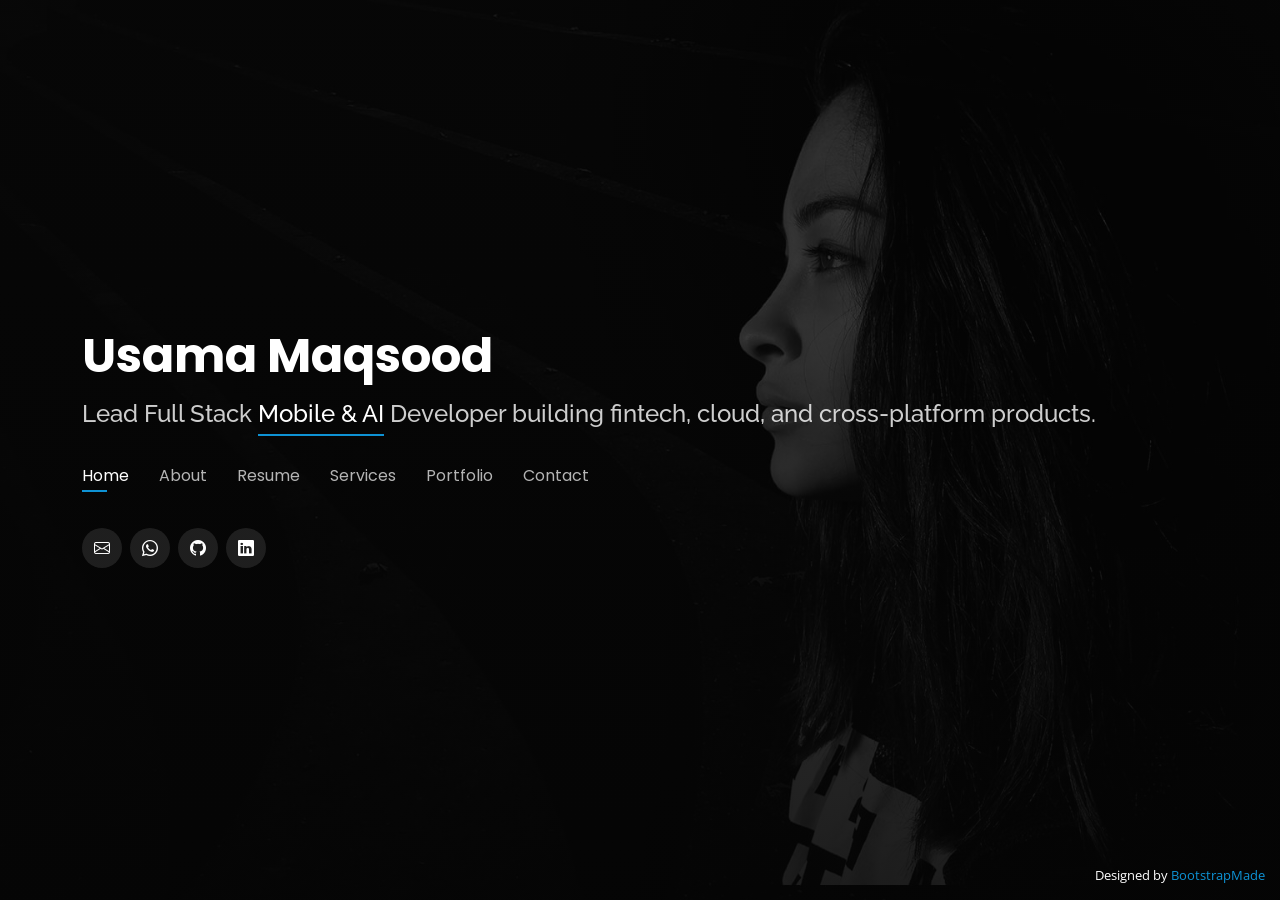
==== index.html @ 723a53c7 "feat: first commit" ====
<!DOCTYPE html>
<html lang="en">

<head>
  <meta charset="utf-8">
  <meta content="width=device-width, initial-scale=1.0" name="viewport">

  <title>Usama Maqsood | Lead Mobile &amp; AI Developer</title>
  <meta content="Portfolio of Usama Maqsood, a Lead Full Stack Mobile and AI Developer building Flutter, fintech, AI chatbot, and cloud-integrated applications." name="description">
  <meta content="Usama Maqsood, Flutter developer, mobile app developer, AI developer, fintech apps, Islamabad developer" name="keywords">
  <meta property="og:title" content="Usama Maqsood | Lead Mobile &amp; AI Developer">
  <meta property="og:description" content="Flutter, AI, fintech, and scalable mobile app development portfolio.">
  <meta property="og:image" content="assets/img/usama2.png">
  <meta property="og:type" content="website">

  <!-- Favicons -->
  <link href="assets/img/favicon.png" rel="icon">
  <link href="assets/img/apple-touch-icon.png" rel="apple-touch-icon">

  <!-- Google Fonts -->
  <link href="https://fonts.googleapis.com/css?family=Open+Sans:300,300i,400,400i,600,600i,700,700i|Raleway:300,300i,400,400i,500,500i,600,600i,700,700i|Poppins:300,300i,400,400i,500,500i,600,600i,700,700i" rel="stylesheet">

  <!-- Vendor CSS Files -->
  <link href="assets/vendor/bootstrap/css/bootstrap.min.css" rel="stylesheet">
  <link href="assets/vendor/bootstrap-icons/bootstrap-icons.css" rel="stylesheet">
  <link href="assets/vendor/boxicons/css/boxicons.min.css" rel="stylesheet">
  <link href="assets/vendor/glightbox/css/glightbox.min.css" rel="stylesheet">
  <link href="assets/vendor/remixicon/remixicon.css" rel="stylesheet">
  <link href="assets/vendor/swiper/swiper-bundle.min.css" rel="stylesheet">

  <!-- Template Main CSS File -->
  <link href="assets/css/style.css" rel="stylesheet">

  <!-- =======================================================
  * Template Name: Personal
  * Updated: Sep 18 2023 with Bootstrap v5.3.2
  * Template URL: https://bootstrapmade.com/personal-free-resume-bootstrap-template/
  * Author: BootstrapMade.com
  * License: https://bootstrapmade.com/license/
  ======================================================== -->
</head>

<body>

  <!-- ======= Header ======= -->
  <header id="header">
    <div class="container">

      <h1><a href="index.html">Usama Maqsood</a></h1>
      <h2>Lead Full Stack <span>Mobile &amp; AI</span> Developer building fintech, cloud, and cross-platform products.</h2>

      <nav id="navbar" class="navbar">
        <ul>
          <li><a class="nav-link active" href="#header">Home</a></li>
          <li><a class="nav-link" href="#about">About</a></li>
          <li><a class="nav-link" href="#resume">Resume</a></li>
          <li><a class="nav-link" href="#services">Services</a></li>
          <li><a class="nav-link" href="#portfolio">Portfolio</a></li>
          <li><a class="nav-link" href="#contact">Contact</a></li>
        </ul>
        <i class="bi bi-list mobile-nav-toggle" aria-label="Toggle navigation"></i>
      </nav><!-- .navbar -->

      <div class="social-links">
        <a href="mailto:usamamaqsood416@gmail.com" class="email" aria-label="Email Usama Maqsood"><i class="bi bi-envelope"></i></a>
        <a href="https://wa.me/923011031213" class="whatsapp" aria-label="Message Usama Maqsood on WhatsApp" target="_blank" rel="noopener noreferrer"><i class="bi bi-whatsapp"></i></a>
        <a href="https://github.com/usamamaqsood690" class="github" aria-label="View Usama Maqsood on GitHub" target="_blank" rel="noopener noreferrer"><i class="bi bi-github"></i></a>
        <a href="https://www.linkedin.com/in/usamamaqsoodai" class="linkedin" aria-label="Connect with Usama Maqsood on LinkedIn" target="_blank" rel="noopener noreferrer"><i class="bi bi-linkedin"></i></a>
      </div>

    </div>
  </header><!-- End Header -->

  <!-- ======= About Section ======= -->
  <section id="about" class="about">

    <!-- ======= About Me ======= -->
    <div class="about-me container">

      <div class="section-title">
        <h2>About</h2>
        <p>Learn more about me</p>
      </div>

      <div class="row">
        <div class="col-lg-4" data-aos="fade-right">
          <img src="assets/img/usama2.png" class="img-fluid" alt="Portrait of Usama Maqsood">
        </div>
        <div class="col-lg-8 pt-4 pt-lg-0 content" data-aos="fade-left">
          <h3>AI &amp; Mobile App Developer</h3>
          <p class="fst-italic">
            Lead Full Stack Mobile &amp; AI Developer with 7+ years of experience building scalable fintech, AI-driven, and cross-platform applications using Flutter, Dart, Swift, Java, and Python.
          </p>
          <div class="row">
            <div class="col-lg-6">
              <ul>
                <li><i class="bi bi-chevron-right"></i> <strong>Portfolio:</strong> <span>usamamaqsood.dev</span></li>
                <li><i class="bi bi-chevron-right"></i> <strong>GitHub:</strong> <span>github.com/usamamaqsood690</span></li>
                <li><i class="bi bi-chevron-right"></i> <strong>Phone:</strong> <span>+92 301 103 1213</span></li>
                <li><i class="bi bi-chevron-right"></i> <strong>City:</strong> <span>Islamabad, Pakistan</span></li>
              </ul>
            </div>
            <div class="col-lg-6">
              <ul>
                <li><i class="bi bi-chevron-right"></i> <strong>Focus:</strong> <span>Flutter, AI, Fintech</span></li>
                <li><i class="bi bi-chevron-right"></i> <strong>Degree:</strong> <span>MS Artificial Intelligence</span></li>
                <li><i class="bi bi-chevron-right"></i> <strong>Email:</strong> <span>usamamaqsood416@gmail.com</span></li>
                <li><i class="bi bi-chevron-right"></i> <strong>Freelance:</strong> <span>Available</span></li>
              </ul>
            </div>
          </div>
          <p>
            I specialize in production mobile products with real-time sockets, secure payment gateways, AI chatbots, native modules, and cloud automation. I have led engineering teams of 15-20 people and currently research Tiny Object Detection and Spiking Neural Networks.
          </p>
        </div>
      </div>

    </div><!-- End About Me -->

    <!-- ======= Counts ======= -->
    <div class="counts container">

      <div class="row">

        <div class="col-lg-3 col-md-6">
          <div class="count-box">
            <i class="bi bi-emoji-smile"></i>
            <span data-purecounter-start="0" data-purecounter-end="100" data-purecounter-duration="1" class="purecounter"></span>
            <p>Client Projects</p>
          </div>
        </div>

        <div class="col-lg-3 col-md-6 mt-5 mt-md-0">
          <div class="count-box">
            <i class="bi bi-journal-richtext"></i>
            <span data-purecounter-start="0" data-purecounter-end="200" data-purecounter-duration="1" class="purecounter"></span>
            <p>App Releases</p>
          </div>
        </div>

        <div class="col-lg-3 col-md-6 mt-5 mt-lg-0">
          <div class="count-box">
            <i class="bi bi-headset"></i>
            <span data-purecounter-start="0" data-purecounter-end="1000" data-purecounter-duration="1" class="purecounter"></span>
            <p>Support Hours</p>
          </div>
        </div>

        <div class="col-lg-3 col-md-6 mt-5 mt-lg-0">
          <div class="count-box">
            <i class="bi bi-award"></i>
            <span data-purecounter-start="0" data-purecounter-end="8" data-purecounter-duration="1" class="purecounter"></span>
            <p>Years Experience</p>
          </div>
        </div>

      </div>

    </div><!-- End Counts -->

    <!-- ======= Skills  ======= -->
    <div class="skills container">

      <div class="section-title">
        <h2>Skills</h2>
      </div>

      <div class="row skills-content">

        <div class="col-lg-6">

          <div class="progress">
            <span class="skill">Flutter + Dart <i class="val">100%</i></span>
            <div class="progress-bar-wrap">
              <div class="progress-bar" role="progressbar" aria-valuenow="100" aria-valuemin="0" aria-valuemax="100"></div>
            </div>
          </div>

          <div class="progress">
            <span class="skill">AI Development <i class="val">90%</i></span>
            <div class="progress-bar-wrap">
              <div class="progress-bar" role="progressbar" aria-valuenow="90" aria-valuemin="0" aria-valuemax="100"></div>
            </div>
          </div>

          <div class="progress">
            <span class="skill">Swift <i class="val">80%</i></span>
            <div class="progress-bar-wrap">
              <div class="progress-bar" role="progressbar" aria-valuenow="80" aria-valuemin="0" aria-valuemax="100"></div>
            </div>
          </div>
          <div class="progress">
            <span class="skill">Java <i class="val">85%</i></span>
            <div class="progress-bar-wrap">
              <div class="progress-bar" role="progressbar" aria-valuenow="85" aria-valuemin="0" aria-valuemax="100"></div>
            </div>
          </div>
          <div class="progress">
            <span class="skill">Front-End Development <i class="val">95%</i></span>
            <div class="progress-bar-wrap">
              <div class="progress-bar" role="progressbar" aria-valuenow="95" aria-valuemin="0" aria-valuemax="100"></div>
            </div>
          </div>

        </div>

        <div class="col-lg-6">

          <div class="progress">
            <span class="skill">REST API Integration <i class="val">100%</i></span>
            <div class="progress-bar-wrap">
              <div class="progress-bar" role="progressbar" aria-valuenow="100" aria-valuemin="0" aria-valuemax="100"></div>
            </div>
          </div>

          <div class="progress">
            <span class="skill">Cloud &amp; Integrations <i class="val">100%</i></span>
            <div class="progress-bar-wrap">
              <div class="progress-bar" role="progressbar" aria-valuenow="100" aria-valuemin="0" aria-valuemax="100"></div>
            </div>
          </div>

          <div class="progress">
            <span class="skill">Back-End Development <i class="val">100%</i></span>
            <div class="progress-bar-wrap">
              <div class="progress-bar" role="progressbar" aria-valuenow="100" aria-valuemin="0" aria-valuemax="100"></div>
            </div>
          </div>
         
          <div class="progress">
            <span class="skill">Architecture &amp; Tools <i class="val">90%</i></span>
            <div class="progress-bar-wrap">
              <div class="progress-bar" role="progressbar" aria-valuenow="90" aria-valuemin="0" aria-valuemax="100"></div>
            </div>
          </div>

          <div class="progress">
            <span class="skill">Fintech Expertise <i class="val">85%</i></span>
            <div class="progress-bar-wrap">
              <div class="progress-bar" role="progressbar" aria-valuenow="85" aria-valuemin="0" aria-valuemax="100"></div>
            </div>
          </div>

        </div>

      </div>

    </div><!-- End Skills -->

    <!-- ======= Interests ======= -->
    <div class="interests container">

      <div class="section-title">
        <h2>Interests</h2>
      </div>

      <div class="row">
        <div class="col-lg-3 col-md-4">
          <div class="icon-box">
            <img src="assets/img/icon_flutter.png" class="img-fluid" alt="Flutter logo" width="32" height="32">
            <h3>Flutter</h3>
          </div>
        </div>
        <div class="col-lg-3 col-md-4 mt-4 mt-md-0">
          <div class="icon-box">
            <img src="assets/img/dart_logo.png" class="img-fluid" alt="Dart logo" width="32" height="32">
            <h3>Dart</h3>
          </div>
        </div>
        <div class="col-lg-3 col-md-4 mt-4 mt-md-0">
          <div class="icon-box"> 
            <img src="assets/img/android.png" class="img-fluid" alt="Android logo" width="32" height="32">
            <h3>Android App Development</h3>
          </div>
        </div>
        <div class="col-lg-3 col-md-4 mt-4 mt-lg-0">
          <div class="icon-box">
            <img src="assets/img/apple.png" class="img-fluid" alt="Apple logo" width="32" height="32">
            <h3>iOS App Development</h3>
          </div>
        </div>
        <div class="col-lg-3 col-md-4 mt-4">
          <div class="icon-box">
            <img src="assets/img/firebase.png" class="img-fluid" alt="Firebase logo" width="32" height="32">
            <h3>Firebase</h3>
          </div>
        </div>
        <div class="col-lg-3 col-md-4 mt-4">
          <div class="icon-box">
            <img src="assets/img/google-cloud-seeklogo.com.svg" class="img-fluid" alt="Google Cloud logo" width="32" height="32">
            <h3>Google Cloud Platform</h3>
          </div>
        </div>
        <div class="col-lg-3 col-md-4 mt-4">
          <div class="icon-box">
            <img src="assets/img/google-cloud-functions-seeklogo.com.svg" class="img-fluid" alt="Google Cloud Functions logo" width="32" height="32">
            <h3>Cloud Functions</h3>
          </div>
        </div>
        <div class="col-lg-3 col-md-4 mt-4">
          <div class="icon-box">
            <img src="assets/img/api.png" class="img-fluid" alt="API integration icon" width="32" height="32">
            <h3>API Integration</h3>
          </div>
        </div>
        <div class="col-lg-3 col-md-4 mt-4">
          <div class="icon-box">
            <img src="assets/img/ui-design.png" class="img-fluid" alt="UI design icon" width="32" height="32">
            <h3>UI/UX</h3>
          </div>
        </div>
        <div class="col-lg-3 col-md-4 mt-4">
          <div class="icon-box">
            <img src="assets/img/wireframe.png" class="img-fluid" alt="Wireframing icon" width="32" height="32">
            <h3>Wireframing</h3>
          </div>
        </div>
        <div class="col-lg-3 col-md-4 mt-4">
          <div class="icon-box">
            <img src="assets/img/prototype.png" class="img-fluid" alt="Prototyping icon" width="32" height="32">
            <h3>Prototyping</h3>
          </div>
        </div>
        <div class="col-lg-3 col-md-4 mt-4">
          <div class="icon-box">
            <img src="assets/img/conversation.png" class="img-fluid" alt="Consultancy icon" width="32" height="32">
            <h3>Consultancy</h3>
          </div>
        </div>
      </div>

    </div><!-- End Interests -->

    <!-- ======= Highlights ======= -->
    <div class="highlights container">

      <div class="section-title">
        <h2>Highlights</h2>
        <p>Delivery proof</p>
      </div>

      <div class="row">
        <div class="col-lg-4 col-md-6 d-flex align-items-stretch">
          <div class="highlight-box">
            <i class="bi bi-phone"></i>
            <h3>100K+ User Apps</h3>
            <p>Built and shipped high-performance Flutter applications for Android and iOS with secure authentication, native modules, and real-time data flows.</p>
          </div>
        </div>
        <div class="col-lg-4 col-md-6 d-flex align-items-stretch mt-4 mt-md-0">
          <div class="highlight-box">
            <i class="bi bi-credit-card"></i>
            <h3>Fintech &amp; Payments</h3>
            <p>Integrated payment gateways, financial transaction modules, trading features, and compliance-conscious mobile experiences for regional markets.</p>
          </div>
        </div>
        <div class="col-lg-4 col-md-6 d-flex align-items-stretch mt-4 mt-lg-0">
          <div class="highlight-box">
            <i class="bi bi-cpu"></i>
            <h3>AI Product Delivery</h3>
            <p>Delivered AI chatbot workflows using GPT and Gemini, while continuing research in Tiny Object Detection and Spiking Neural Networks.</p>
          </div>
        </div>
      </div>

    </div><!-- End Highlights -->

  </section><!-- End About Section -->

  <!-- ======= Resume Section ======= -->
  <section id="resume" class="resume">
    <div class="container">

      <div class="section-title">
        <h2>Resume</h2>
        <p>Check My Resume</p>
      </div>

      <div class="row">
        <div class="col-lg-6">
          <h3 class="resume-title">Summary</h3>
          <div class="resume-item pb-0">
            <h4>Usama Maqsood</h4>
            <p><em>Lead Full Stack Mobile &amp; AI Developer with 7+ years of experience building scalable fintech and AI-powered applications using Flutter, Dart, Swift, Java, and Python. Specialized in high-performance cross-platform products with real-time features, payment integrations, and cloud automation.</em></p>
            <ul>
              <li>Islamabad, Pakistan</li>
              <li>+92 301 103 1213</li>
              <li>usamamaqsood416@gmail.com</li>
              <li>github.com/usamamaqsood690</li>
            </ul>
          </div>

          <h3 class="resume-title">Education</h3>
          <div class="resume-item">
            <h4>MS Artificial Intelligence</h4>
            <h5>2022 - 2024</h5>
            <p><em>FAST-NU, Islamabad, Pakistan</em></p>
            <p>Research focus: Tiny Object Detection and Spiking Neural Networks.</p>
          </div>
          <div class="resume-item">
            <h4>BS Computer Science</h4>
            <h5>2017 - 2021</h5>
            <p><em>University of Sahiwal, Pakistan</em></p>
            <!-- <p>Quia nobis sequi est occaecati aut. Repudiandae et iusto quae reiciendis et quis Eius vel ratione eius unde vitae rerum voluptates asperiores voluptatem Earum molestiae consequatur neque etlon sader mart dila</p> -->
          </div>
        </div>
        <div class="col-lg-6">
          <h3 class="resume-title">Professional Experience</h3>
          <div class="resume-item">
            <h4>Lead Full Stack Mobile &amp; AI Developer</h4>
            <h5>March, 2025 - Present</h5>
            <p><em>Inexor Inc, Islamabad, Pakistan (Hybrid)</em></p>
            <ul>
              <li>Led development of fintech mobile application.</li>
              <li>Integrated real-time sockets, AI chatbot, and financial transaction modules.</li>
              <li>Led cross-functional collaboration with backend developers, product managers, and designers to deliver end-to-end mobile solutions in Agile environments.</li> 
              <li>Conducted code reviews, enforced development standards, and mentored junior developers to improve overall code maintainability and scalability.</li> 
              <li>Spearheaded Agile ceremonies including sprint planning, backlog grooming, and daily stand-ups, ensuring timely project delivery.</li>
              <li>Optimized application performance using advanced profiling techniques, reducing app load time and memory usage.</li> 
              <li>Implemented unit, widget, and integration tests to ensure high reliability and reduce production issues.</li> 
              <li>Championed best practices, CI/CD integration, and automation to streamline workflows and boost development efficiency.</li> 
            </ul>
          </div>
          <div class="resume-item">
            <h4>Technical Lead AI &amp; Mobile App Developer</h4>
            <h5>July, 2024 -  Apr, 2025</h5>
            <p><em>Mediatiz Foundation, Islamabad, Pakistan (Hybrid)</em></p>
            <ul>
              <li>Built AI chatbot (PyBot) using LLM technologies (GPT, Gemini).</li>
              <li>Developed LMS mobile app with payment gateways and real-time progress tracking.</li>
              <li>Integrated JazzCash and HBL payment gateways.</li>
              <li>Optimized mobile performance by 40%, improving retention by 25%.</li>
            </ul>
          </div>
          <div class="resume-item">
            <h4>Senior Mobile App Developer</h4>
            <h5>Jan, 2024 -  Sep, 2025</h5>
            <p><em>GFM | Mubasher, Islamabad, Pakistan (Remote)</em></p>
            <ul>
              <li>Developed and deployed high-performance Flutter applications for both Android and iOS, delivering seamless user experiences to over 100K+ active users.</li>
              <li>Developed trading and financial apps for MENA region with secure authentication and real-time price tracking.</li>
              <li>Built custom plugins in Flutter + Native for performance-critical modules.</li>
              <li>Integrated RESTful APIs, third-party SDKs, and native modules, enhancing app functionality, speed, and scalability by up to 40%.</li>
            </ul>
          </div>
          <div class="resume-item">
            <h4>Team Lead Flutter Developer</h4>
            <h5>Jun, 2023 -  Feb, 2024</h5>
            <p><em>Claystone Tech, Islamabad, Pakistan (Onsite)</em></p>
            <ul>
              <li>Led development of enterprise-level real estate mobile applications with property tracking, geolocation services, and secure authentication.</li>
              <li>Architected and implemented digital solutions for DHA (Defence Housing Authority) applications including DHA Resident, DHA CTT, and Askari QA, enhancing operational efficiency, user engagement, and real-time communication between residents and authorities.</li>
              <li>Collaborated with cross-functional teams to deliver high-performance apps with rich UI/UX, optimized performance, and seamless API integration for large-scale government and real estate systems.</li> 
            </ul>
          </div>
          <div class="resume-item">
            <h4>Flutter Developer</h4>
            <h5>Dec, 2022 -  May, 2023</h5>
            <p><em>ISYSTECH IT Solutions Pvt Ltd, Islamabad, Pakistan (Onsite)</em></p>
            <ul>
              <li>Developed an innovative Free Wi-Fi Spot mobile solution aimed at enabling secure, location-based connectivity services for public and commercial users.</li> 
              <li>Engineered and optimized ad monetization modules (Ads Unit) to generate recurring revenue through advanced targeting, video ads, and native advertising formats.</li> 
              <li>Designed and launched custom Wallpapers &amp; Frames mobile applications focused on high-performance image rendering, user personalization, and engaging UI/UX experiences, contributing to increased user retention and app store visibility.</li>  
            </ul>
          </div>
          <div class="resume-item">
            <h4>Android Developer</h4>
            <h5>Mar, 2020 -  Dec, 2021</h5>
            <p><em>Regal Systems, Sahiwal, Pakistan (Onsite)</em></p>
            <ul>
              <li>Developed and deployed high-performance Flutter applications for both Android and iOS.</li>
              <li>Integrated REST APIs and third-party libraries to enhance app functionality and performance.</li>
              <li>Designed high-volume, low-latency applications for mission-critical systems with strong availability and performance.</li>
            </ul>
          </div>
          <div class="resume-item">
            <h4>Founder &amp; CEO</h4>
            <h5>2018 - Present </h5>
            <p><em>Stack Stars IT Center, Islamabad, Pakistan </em></p>
            <ul>
              <li>Founded and built a technology company specializing in AI and cross-platform mobile app development for iOS and Android.</li>
              <li>Led end-to-end business operations including team management, project delivery, client relations, and product development.</li>
              <li>Architected and deployed scalable, high-performance mobile applications with strong focus on user experience, security, and reliability.</li>
              <li>Built and managed a team of developers, designers, and engineers to deliver enterprise-grade mobile solutions for international clients.</li>
              <li>Implemented emerging technologies and AI solutions to drive innovation, business growth, and competitive advantage.</li>
              <li>Maintained a 100% on-time delivery record and strong client satisfaction through strategic planning and quality assurance.</li>
            </ul>
            <p>Established Stack Stars IT Center as a trusted mobile and AI development brand through leadership, innovation, and technical delivery.</p>
          </div>
        </div>
      </div>

    </div>
  </section><!-- End Resume Section -->

  <!-- ======= Services Section ======= -->
  <section id="services" class="services">
    <div class="container">

      <div class="section-title">
        <h2>Services</h2>
        <p>My Services</p>
      </div>

      <div class="row">
        <div class="col-lg-4 col-md-6 d-flex align-items-stretch">
          <div class="icon-box">
            <div class="icon"><i class="bx bxl-apple"></i></div>
            <h4><a href="#contact">iOS App Development</a></h4>
            <p>Custom iOS apps built with Flutter, combining elegant design and smooth performance. From concept to App Store launch, I deliver polished, user-friendly solutions.</p>
          </div>
        </div>

        <div class="col-lg-4 col-md-6 d-flex align-items-stretch mt-4 mt-md-0">
          <div class="icon-box">
            <div class="icon"><i class="bx bxl-android"></i></div>
            <h4><a href="#contact">Android App Development</a></h4>
            <p>High-quality Android apps using Flutter for fast, reliable, and visually appealing experiences. I ensure seamless deployment and ongoing support.</p>
          </div>
        </div>

        <div class="col-lg-4 col-md-6 d-flex align-items-stretch mt-4 mt-lg-0">
          <div class="icon-box">
            <div class="icon"><i class="bx bx-refresh"></i></div>
            <h4><a href="#contact">Website to Mobile App</a></h4>
            <p>Transform your website into a fully functional mobile app. I maintain your brand identity while optimizing for mobile usability and engagement.</p>
          </div>
        </div>

        <div class="col-lg-4 col-md-6 d-flex align-items-stretch mt-4">
          <div class="icon-box">
            <div class="icon"><i class="bx bx-layout"></i></div>
            <h4><a href="#contact">Front-End Development</a></h4>
            <p>Modern, responsive UI/UX for web and mobile. I create intuitive interfaces that enhance user satisfaction and drive results.</p>
          </div>
        </div>

        <div class="col-lg-4 col-md-6 d-flex align-items-stretch mt-4">
          <div class="icon-box">
            <div class="icon"><i class="bx bx-server"></i></div>
            <h4><a href="#contact">Back-End Development</a></h4>
            <p>Robust back-end solutions with Firebase and REST APIs. I ensure secure data management, real-time updates, and scalable architecture.</p>
          </div>
        </div>

        <div class="col-lg-4 col-md-6 d-flex align-items-stretch mt-4">
          <div class="icon-box">
            <div class="icon"><i class="bx bx-up-arrow-alt"></i></div>
            <h4><a href="#contact">App Updates &amp; Maintenance</a></h4>
            <p>Keep your app up-to-date with new features, performance improvements, and bug fixes. I provide reliable support to ensure your app stays competitive.</p>
          </div>
        </div>

      </div>

    </div>
  </section><!-- End Services Section -->

  <!-- ======= Portfolio Section ======= -->
  <section id="portfolio" class="portfolio">
    <div class="container">

      <div class="section-title">
        <h2>Portfolio</h2>
        <p>My Works</p>
      </div>

      <div class="row">
        <div class="col-lg-12 d-flex justify-content-center">
          <ul id="portfolio-flters">
            <li data-filter="*" class="filter-active">All</li>
            <li data-filter=".filter-mobile">Mobile</li>
            <li data-filter=".filter-ai">AI</li>
            <li data-filter=".filter-fintech">Fintech</li>
          </ul>
        </div>
      </div>

      <div class="row portfolio-container">

        <div class="col-lg-4 col-md-6 portfolio-item filter-mobile filter-fintech">
          <div class="portfolio-wrap">
            <img src="assets/img/portfolio/portfolio-1.jpg" class="img-fluid" alt="Fintech mobile platform project preview">
            <div class="portfolio-info">
              <h4>Fintech Mobile Platform</h4>
              <p>Flutter, sockets, payments</p>
              <div class="portfolio-links">
                <a href="assets/img/portfolio/portfolio-1.jpg" data-gallery="portfolioGallery" class="portfolio-lightbox" title="Fintech Mobile Platform" aria-label="View fintech mobile platform image"><i class="bx bx-plus"></i></a>
                <a href="portfolio-details.html" data-gallery="portfolioDetailsGallery" data-glightbox="type: external" class="portfolio-details-lightbox" title="Fintech Mobile Platform Details" aria-label="Read fintech mobile platform details"><i class="bx bx-link"></i></a>
              </div>
            </div>
          </div>
        </div>

        <div class="col-lg-4 col-md-6 portfolio-item filter-ai filter-mobile">
          <div class="portfolio-wrap">
            <img src="assets/img/portfolio/portfolio-2.jpg" class="img-fluid" alt="AI chatbot mobile app project preview">
            <div class="portfolio-info">
              <h4>PyBot AI Chatbot</h4>
              <p>GPT, Gemini, LMS</p>
              <div class="portfolio-links">
                <a href="assets/img/portfolio/portfolio-2.jpg" data-gallery="portfolioGallery" class="portfolio-lightbox" title="PyBot AI Chatbot" aria-label="View PyBot AI chatbot image"><i class="bx bx-plus"></i></a>
                <a href="portfolio-details.html" data-gallery="portfolioDetailsGallery" data-glightbox="type: external" class="portfolio-details-lightbox" title="PyBot AI Chatbot Details" aria-label="Read PyBot AI chatbot details"><i class="bx bx-link"></i></a>
              </div>
            </div>
          </div>
        </div>

        <div class="col-lg-4 col-md-6 portfolio-item filter-mobile filter-fintech">
          <div class="portfolio-wrap">
            <img src="assets/img/portfolio/portfolio-3.jpg" class="img-fluid" alt="LMS mobile app project preview">
            <div class="portfolio-info">
              <h4>LMS Mobile App</h4>
              <p>Payments, progress tracking</p>
              <div class="portfolio-links">
                <a href="assets/img/portfolio/portfolio-3.jpg" data-gallery="portfolioGallery" class="portfolio-lightbox" title="LMS Mobile App" aria-label="View LMS mobile app image"><i class="bx bx-plus"></i></a>
                <a href="portfolio-details.html" data-gallery="portfolioDetailsGallery" data-glightbox="type: external" class="portfolio-details-lightbox" title="LMS Mobile App Details" aria-label="Read LMS mobile app details"><i class="bx bx-link"></i></a>
              </div>
            </div>
          </div>
        </div>

        <div class="col-lg-4 col-md-6 portfolio-item filter-mobile filter-fintech">
          <div class="portfolio-wrap">
            <img src="assets/img/portfolio/portfolio-4.jpg" class="img-fluid" alt="MENA trading app project preview">
            <div class="portfolio-info">
              <h4>MENA Trading App</h4>
              <p>100K+ users, real-time prices</p>
              <div class="portfolio-links">
                <a href="assets/img/portfolio/portfolio-4.jpg" data-gallery="portfolioGallery" class="portfolio-lightbox" title="MENA Trading App" aria-label="View MENA trading app image"><i class="bx bx-plus"></i></a>
                <a href="portfolio-details.html" data-gallery="portfolioDetailsGallery" data-glightbox="type: external" class="portfolio-details-lightbox" title="MENA Trading App Details" aria-label="Read MENA trading app details"><i class="bx bx-link"></i></a>
              </div>
            </div>
          </div>
        </div>

        <div class="col-lg-4 col-md-6 portfolio-item filter-mobile">
          <div class="portfolio-wrap">
            <img src="assets/img/portfolio/portfolio-5.jpg" class="img-fluid" alt="DHA resident app project preview">
            <div class="portfolio-info">
              <h4>DHA Resident Platform</h4>
              <p>Real estate, geolocation</p>
              <div class="portfolio-links">
                <a href="assets/img/portfolio/portfolio-5.jpg" data-gallery="portfolioGallery" class="portfolio-lightbox" title="DHA Resident Platform" aria-label="View DHA resident platform image"><i class="bx bx-plus"></i></a>
                <a href="portfolio-details.html" data-gallery="portfolioDetailsGallery" data-glightbox="type: external" class="portfolio-details-lightbox" title="DHA Resident Platform Details" aria-label="Read DHA resident platform details"><i class="bx bx-link"></i></a>
              </div>
            </div>
          </div>
        </div>

        <div class="col-lg-4 col-md-6 portfolio-item filter-mobile">
          <div class="portfolio-wrap">
            <img src="assets/img/portfolio/portfolio-6.jpg" class="img-fluid" alt="Free Wi-Fi Spot app project preview">
            <div class="portfolio-info">
              <h4>Free Wi-Fi Spot</h4>
              <p>Location-based connectivity</p>
              <div class="portfolio-links">
                <a href="assets/img/portfolio/portfolio-6.jpg" data-gallery="portfolioGallery" class="portfolio-lightbox" title="Free Wi-Fi Spot" aria-label="View Free Wi-Fi Spot image"><i class="bx bx-plus"></i></a>
                <a href="portfolio-details.html" data-gallery="portfolioDetailsGallery" data-glightbox="type: external" class="portfolio-details-lightbox" title="Free Wi-Fi Spot Details" aria-label="Read Free Wi-Fi Spot details"><i class="bx bx-link"></i></a>
              </div>
            </div>
          </div>
        </div>

        <div class="col-lg-4 col-md-6 portfolio-item filter-mobile">
          <div class="portfolio-wrap">
            <img src="assets/img/portfolio/portfolio-7.jpg" class="img-fluid" alt="Native Flutter plugin project preview">
            <div class="portfolio-info">
              <h4>Native Flutter Plugins</h4>
              <p>Performance-critical modules</p>
              <div class="portfolio-links">
                <a href="assets/img/portfolio/portfolio-7.jpg" data-gallery="portfolioGallery" class="portfolio-lightbox" title="Native Flutter Plugins" aria-label="View native Flutter plugins image"><i class="bx bx-plus"></i></a>
                <a href="portfolio-details.html" data-gallery="portfolioDetailsGallery" data-glightbox="type: external" class="portfolio-details-lightbox" title="Native Flutter Plugins Details" aria-label="Read native Flutter plugins details"><i class="bx bx-link"></i></a>
              </div>
            </div>
          </div>
        </div>

        <div class="col-lg-4 col-md-6 portfolio-item filter-mobile">
          <div class="portfolio-wrap">
            <img src="assets/img/portfolio/portfolio-8.jpg" class="img-fluid" alt="Wallpapers and frames app project preview">
            <div class="portfolio-info">
              <h4>Wallpapers &amp; Frames</h4>
              <p>Personalization apps</p>
              <div class="portfolio-links">
                <a href="assets/img/portfolio/portfolio-8.jpg" data-gallery="portfolioGallery" class="portfolio-lightbox" title="Wallpapers and Frames" aria-label="View wallpapers and frames image"><i class="bx bx-plus"></i></a>
                <a href="portfolio-details.html" data-gallery="portfolioDetailsGallery" data-glightbox="type: external" class="portfolio-details-lightbox" title="Wallpapers and Frames Details" aria-label="Read wallpapers and frames details"><i class="bx bx-link"></i></a>
              </div>
            </div>
          </div>
        </div>

        <div class="col-lg-4 col-md-6 portfolio-item filter-ai">
          <div class="portfolio-wrap">
            <img src="assets/img/portfolio/portfolio-9.jpg" class="img-fluid" alt="AI research project preview">
            <div class="portfolio-info">
              <h4>AI Research Work</h4>
              <p>Tiny objects, SNNs</p>
              <div class="portfolio-links">
                <a href="assets/img/portfolio/portfolio-9.jpg" data-gallery="portfolioGallery" class="portfolio-lightbox" title="AI Research Work" aria-label="View AI research image"><i class="bx bx-plus"></i></a>
                <a href="portfolio-details.html" data-gallery="portfolioDetailsGallery" data-glightbox="type: external" class="portfolio-details-lightbox" title="AI Research Work Details" aria-label="Read AI research details"><i class="bx bx-link"></i></a>
              </div>
            </div>
          </div>
        </div>

      </div>

    </div>
  </section><!-- End Portfolio Section -->

  <!-- ======= Contact Section ======= -->
  <section id="contact" class="contact">
    <div class="container">

      <div class="section-title">
        <h2>Contact</h2>
        <p>Let’s Connect Instantly</p>
      </div>


      <div class="row" style="display:flex; flex-wrap:wrap; gap:32px; justify-content:center;">
        <!-- Contact Cards -->
        <div class="col-md-4 d-flex align-items-stretch">
          <div class="contact-card" style="width:100%; background:rgba(255,255,255,0.09); border-radius:8px; text-align:center; padding:40px 20px; box-shadow:0 2px 16px 0 rgba(0,0,0,0.10); display:flex; flex-direction:column; align-items:center; transition:box-shadow 0.2s;">
            <i class="bi bi-geo-alt" style="font-size:2.5rem; color:#FF0149; margin-bottom:18px;"></i>
            <h3 style="color:#fff; font-size:1.2rem; margin-bottom:8px;">Location</h3>
            <p style="color:#aaa; margin:0;">Islamabad, Isb, Pakistan</p>
          </div>
        </div>
        <div class="col-md-4 d-flex align-items-stretch">
          <div class="contact-card" style="width:100%; background:rgba(255,255,255,0.09); border-radius:8px; text-align:center; padding:40px 20px; box-shadow:0 2px 16px 0 rgba(0,0,0,0.10); display:flex; flex-direction:column; align-items:center; transition:box-shadow 0.2s;">
            <i class="bi bi-whatsapp" style="font-size:2.5rem; color:#25D366; margin-bottom:18px;"></i>
            <h3 style="color:#fff; font-size:1.2rem; margin-bottom:8px;">WhatsApp</h3>
            <a href="https://wa.me/923011031213" target="_blank" rel="noopener noreferrer" style="color:#fff; font-size:1.08rem; text-decoration:none; font-weight:500; background:#25D36622; padding:8px 20px; border-radius:8px; transition:background 0.2s;">
              Chat Instantly
            </a>
          </div>
        </div>
        <div class="col-md-4 d-flex align-items-stretch">
          <div class="contact-card" style="width:100%; background:rgba(255,255,255,0.09); border-radius:8px; text-align:center; padding:40px 20px; box-shadow:0 2px 16px 0 rgba(0,0,0,0.10); display:flex; flex-direction:column; align-items:center; transition:box-shadow 0.2s;">
            <i class="bi bi-envelope" style="font-size:2.5rem; color:#FF0149; margin-bottom:18px;"></i>
            <h3 style="color:#fff; font-size:1.2rem; margin-bottom:8px;">Email</h3>
            <a href="mailto:usamamaqsood416@gmail.com" style="color:#fff; font-size:1.08rem; text-decoration:none; font-weight:500; background:#FF014922; padding:8px 20px; border-radius:8px; transition:background 0.2s;">
              Send Email
            </a>
          </div>
        </div>
        <div class="col-md-4 d-flex align-items-stretch">
          <div class="contact-card" style="width:100%; background:rgba(255,255,255,0.09); border-radius:8px; text-align:center; padding:40px 20px; box-shadow:0 2px 16px 0 rgba(0,0,0,0.10); display:flex; flex-direction:column; align-items:center; transition:box-shadow 0.2s;">
            <i class="bi bi-linkedin" style="font-size:2.5rem; color:#0A66C2; margin-bottom:18px;"></i>
            <h3 style="color:#fff; font-size:1.2rem; margin-bottom:8px;">LinkedIn</h3>
            <a href="https://www.linkedin.com/in/usamamaqsoodai" target="_blank" rel="noopener noreferrer" style="color:#fff; font-size:1.08rem; text-decoration:none; font-weight:500; background:#0A66C222; padding:8px 20px; border-radius:8px; transition:background 0.2s;">
              Connect on LinkedIn
            </a>
          </div>
        </div>
        <div class="col-md-4 d-flex align-items-stretch">
          <div class="contact-card" style="width:100%; background:rgba(255,255,255,0.09); border-radius:8px; text-align:center; padding:40px 20px; box-shadow:0 2px 16px 0 rgba(0,0,0,0.10); display:flex; flex-direction:column; align-items:center; transition:box-shadow 0.2s;">
            <i class="bi bi-github" style="font-size:2.5rem; color:#fff; margin-bottom:18px;"></i>
            <h3 style="color:#fff; font-size:1.2rem; margin-bottom:8px;">GitHub</h3>
            <a href="https://github.com/usamamaqsood690" target="_blank" rel="noopener noreferrer" style="color:#fff; font-size:1.08rem; text-decoration:none; font-weight:500; background:#222428; padding:8px 20px; border-radius:8px; transition:background 0.2s;">
              View GitHub
            </a>
          </div>
        </div>
        <div class="col-md-4 d-flex align-items-stretch">
          <div class="contact-card" style="width:100%; background:rgba(255,255,255,0.09); border-radius:8px; text-align:center; padding:40px 20px; box-shadow:0 2px 16px 0 rgba(0,0,0,0.10); display:flex; flex-direction:column; align-items:center; transition:box-shadow 0.2s;">
            <i class="bi bi-facebook" style="font-size:2.5rem; color:#1877F3; margin-bottom:18px;"></i>
            <h3 style="color:#fff; font-size:1.2rem; margin-bottom:8px;">Facebook</h3>
            <a href="https://www.facebook.com/usama.maqsood.75" target="_blank" rel="noopener noreferrer" style="color:#fff; font-size:1.08rem; text-decoration:none; font-weight:500; background:#1877F322; padding:8px 20px; border-radius:8px; transition:background 0.2s;">
              Message on Facebook
            </a>
          </div>
        </div>
      </div>
    </div>
  </section><!-- End Contact Section -->

  <div class="credits">
    <!-- All the links in the footer should remain intact. -->
    <!-- You can delete the links only if you purchased the pro version. -->
    <!-- Licensing information: https://bootstrapmade.com/license/ -->
    <!-- Purchase the pro version with working PHP/AJAX contact form: https://bootstrapmade.com/personal-free-resume-bootstrap-template/ -->
    Designed by <a href="https://bootstrapmade.com/">BootstrapMade</a>
  </div>

  <!-- Vendor JS Files -->
  <script src="assets/vendor/purecounter/purecounter_vanilla.js"></script>
  <script src="assets/vendor/bootstrap/js/bootstrap.bundle.min.js"></script>
  <script src="assets/vendor/glightbox/js/glightbox.min.js"></script>
  <script src="assets/vendor/isotope-layout/isotope.pkgd.min.js"></script>
  <script src="assets/vendor/swiper/swiper-bundle.min.js"></script>
  <script src="assets/vendor/waypoints/noframework.waypoints.js"></script>
  <script src="assets/vendor/php-email-form/validate.js"></script>

  <!-- Template Main JS File -->
  <script src="assets/js/main.js"></script>

</body>

</html>
---- assets/css/style.css ----
/**
* Template Name: Personal
* Updated: Sep 18 2023 with Bootstrap v5.3.2
* Template URL: https://bootstrapmade.com/personal-free-resume-bootstrap-template/
* Author: BootstrapMade.com
* License: https://bootstrapmade.com/license/
*/

/*--------------------------------------------------------------
# General
--------------------------------------------------------------*/
body {
  font-family: "Open Sans", sans-serif;
  background-color: #040404;
  color: #fff;
  position: relative;
  background: transparent;
}

body::before {
  content: "";
  position: fixed;
  background: linear-gradient(rgba(4, 4, 4, 0.72), rgba(4, 4, 4, 0.9)), url("../img/bg.jpg") top right no-repeat;
  background-size: cover;
  left: 0;
  right: 0;
  top: 0;
  height: 100vh;
  z-index: -1;
}

@media (min-width: 1024px) {
  body::before {
    background-attachment: fixed;
  }
}

a {
  color: #0e92d4;
  text-decoration: none;
}

a:hover {
  color: #0e92d4;
  text-decoration: none;
}

h1,
h2,
h3,
h4,
h5,
h6 {
  font-family: "Raleway", sans-serif;
}

/*--------------------------------------------------------------
# Header
--------------------------------------------------------------*/
#header {
  transition: ease-in-out 0.3s;
  position: relative;
  height: 100vh;
  display: flex;
  align-items: center;
  z-index: 997;
  overflow-y: auto;
}

#header * {
  transition: ease-in-out 0.3s;
}

#header h1 {
  font-size: 48px;
  margin: 0;
  padding: 0;
  line-height: 1;
  font-weight: 700;
  font-family: "Poppins", sans-serif;
}

#header h1 a,
#header h1 a:hover {
  color: #fff;
  line-height: 1;
  display: inline-block;
}

#header h2 {
  font-size: 24px;
  margin-top: 20px;
  color: rgba(255, 255, 255, 0.8);
}

#header h2 span {
  color: #fff;
  border-bottom: 2px solid #0e92d4;
  padding-bottom: 6px;
}

#header img {
  padding: 0;
  margin: 0;
}

#header .social-links {
  margin-top: 40px;
  display: flex;
}

#header .social-links a {
  font-size: 16px;
  display: flex;
  justify-content: center;
  align-items: center;
  background: rgba(255, 255, 255, 0.1);
  color: #fff;
  line-height: 1;
  margin-right: 8px;
  border-radius: 50%;
  width: 40px;
  height: 40px;
}

#header .social-links a:hover {
  background: #0e92d4;
}

@media (max-width: 992px) {
  #header h1 {
    font-size: 36px;
  }

  #header h2 {
    font-size: 20px;
    line-height: 30px;
  }

  #header .social-links {
    margin-top: 15px;
  }

  #header .container {
    display: flex;
    flex-direction: column;
    align-items: center;
  }
}

/* Header Top */
#header.header-top {
  height: 80px;
  position: fixed;
  left: 0;
  top: 0;
  right: 0;
  background: rgba(0, 0, 0, 0.9);
}

#header.header-top .social-links,
#header.header-top h2 {
  display: none;
}

#header.header-top h1 {
  margin-right: auto;
  font-size: 36px;
}

#header.header-top img {
  max-height: 60px;
  margin-right: 20px !important;
}

#header.header-top .container {
  display: flex;
  align-items: center;
}

#header.header-top .navbar {
  margin: 0;
}

@media (max-width: 768px) {
  #header.header-top {
    height: 60px;
  }

  #header.header-top h1 {
    font-size: 26px;
  }
}

/*--------------------------------------------------------------
# Navigation Menu
--------------------------------------------------------------*/
/**
* Desktop Navigation 
*/
.navbar {
  padding: 0;
  margin-top: 35px;
}

.navbar ul {
  margin: 0;
  padding: 0;
  display: flex;
  list-style: none;
  align-items: center;
}

.navbar li {
  position: relative;
}

.navbar li+li {
  margin-left: 30px;
}

.navbar a,
.navbar a:focus {
  display: flex;
  align-items: center;
  justify-content: space-between;
  padding: 0;
  font-family: "Poppins", sans-serif;
  font-size: 16px;
  font-weight: 400;
  color: rgba(255, 255, 255, 0.7);
  white-space: nowrap;
  transition: 0.3s;
}

.navbar a i,
.navbar a:focus i {
  font-size: 12px;
  line-height: 0;
  margin-left: 5px;
}

.navbar a:before {
  content: "";
  position: absolute;
  width: 0;
  height: 2px;
  bottom: -4px;
  left: 0;
  background-color: #0e92d4;
  visibility: hidden;
  width: 0px;
  transition: all 0.3s ease-in-out 0s;
}

.navbar a:hover:before,
.navbar li:hover>a:before,
.navbar .active:before {
  visibility: visible;
  width: 25px;
}

.navbar a:hover,
.navbar .active,
.navbar .active:focus,
.navbar li:hover>a {
  color: #fff;
}

/**
* Mobile Navigation 
*/
.mobile-nav-toggle {
  color: #fff;
  font-size: 28px;
  cursor: pointer;
  display: none;
  line-height: 0;
  transition: 0.5s;
  position: fixed;
  right: 15px;
  top: 15px;
}

@media (max-width: 991px) {
  .mobile-nav-toggle {
    display: block;
  }

  .navbar ul {
    display: none;
  }
}

.navbar-mobile {
  position: fixed;
  overflow: hidden;
  top: 0;
  right: 0;
  left: 0;
  bottom: 0;
  background: rgba(0, 0, 0, 0.9);
  transition: 0.3s;
  z-index: 999;
  margin-top: 0;
}

.navbar-mobile .mobile-nav-toggle {
  position: absolute;
  top: 15px;
  right: 15px;
}

.navbar-mobile ul {
  display: block;
  position: absolute;
  top: 55px;
  right: 15px;
  bottom: 45px;
  left: 15px;
  padding: 10px 0;
  overflow-y: auto;
  transition: 0.3s;
  border: 2px solid rgba(255, 255, 255, 0.2);
}

.navbar-mobile li {
  padding: 12px 20px;
}

.navbar-mobile li+li {
  margin: 0;
}

.navbar-mobile a,
.navbar-mobile a:focus {
  font-size: 16px;
  position: relative;
}

/*--------------------------------------------------------------
# Sections General
--------------------------------------------------------------*/
section {
  overflow: hidden;
  position: absolute;
  width: 100%;
  top: 140px;
  bottom: 100%;
  opacity: 0;
  transition: ease-in-out 0.4s;
  z-index: 2;
}

section.section-show {
  top: 100px;
  bottom: auto;
  opacity: 1;
  padding-bottom: 45px;
}

section .container {
  background: rgba(0, 0, 0, 0.9);
  padding: 30px;
}

@media (max-width: 768px) {
  section {
    top: 120px;
  }

  section.section-show {
    top: 80px;
  }
}

.section-title h2 {
  font-size: 14px;
  font-weight: 500;
  padding: 0;
  line-height: 1px;
  margin: 0 0 20px 0;
  letter-spacing: 2px;
  text-transform: uppercase;
  color: #aaaaaa;
  font-family: "Poppins", sans-serif;
}

.section-title h2::after {
  content: "";
  width: 120px;
  height: 1px;
  display: inline-block;
  background: #0e92d4;
  margin: 4px 10px;
}

.section-title p {
  margin: 0;
  margin: -15px 0 15px 0;
  font-size: 36px;
  font-weight: 700;
  text-transform: uppercase;
  font-family: "Poppins", sans-serif;
  color: #fff;
}

/*--------------------------------------------------------------
# About
--------------------------------------------------------------*/
.about-me .content h3 {
  font-weight: 700;
  font-size: 26px;
  color: #0e92d4;
}

.about-me .content ul {
  list-style: none;
  padding: 0;
}

.about-me .content ul li {
  margin-bottom: 20px;
  display: flex;
  align-items: center;
}

.about-me .content ul strong {
  margin-right: 10px;
}

.about-me .content ul i {
  font-size: 16px;
  margin-right: 5px;
  color: #0e92d4;
  line-height: 0;
}

.about-me .content p:last-child {
  margin-bottom: 0;
}

/*--------------------------------------------------------------
# Counts
--------------------------------------------------------------*/
.counts {
  padding: 70px 0 60px;
}

.counts .count-box {
  padding: 30px 30px 25px 30px;
  width: 100%;
  position: relative;
  text-align: center;
  background: rgba(255, 255, 255, 0.08);
}

.counts .count-box i {
  position: absolute;
  top: -25px;
  left: 50%;
  transform: translateX(-50%);
  font-size: 24px;
  background: rgba(255, 255, 255, 0.1);
  padding: 12px;
  color: #0e92d4;
  border-radius: 50px;
  line-height: 0;
}

.counts .count-box span {
  font-size: 36px;
  display: block;
  font-weight: 600;
  color: #fff;
}

.counts .count-box p {
  padding: 0;
  margin: 0;
  font-family: "Raleway", sans-serif;
  font-size: 14px;
}

/*--------------------------------------------------------------
# Skills
--------------------------------------------------------------*/
.skills .progress {
  height: 60px;
  display: block;
  background: none;
  border-radius: 0;
}

.skills .progress .skill {
  padding: 10px 0;
  margin: 0;
  text-transform: uppercase;
  display: block;
  font-weight: 600;
  font-family: "Poppins", sans-serif;
  color: #fff;
}

.skills .progress .skill .val {
  float: right;
  font-style: normal;
}

.skills .progress-bar-wrap {
  background: rgba(255, 255, 255, 0.2);
}

.skills .progress-bar {
  width: 1px;
  height: 10px;
  transition: 0.9s;
  background-color: #0e92d4;
}

/*--------------------------------------------------------------
# Interests
--------------------------------------------------------------*/
.interests .icon-box {
  display: flex;
  align-items: center;
  padding: 20px;
  background: rgba(255, 255, 255, 0.08);
  transition: ease-in-out 0.3s;
}

.interests .icon-box i {
  font-size: 32px;
  padding-right: 10px;
  line-height: 1;
}

.interests .icon-box h3 {
  font-weight: 700;
  margin: 0;
  padding: 0;
  line-height: 1;
  font-size: 16px;
  color: #fff;
}

.interests .icon-box:hover {
  background: rgba(255, 255, 255, 0.12);
}

/*--------------------------------------------------------------
# Highlights
--------------------------------------------------------------*/
.highlights .highlight-box {
  width: 100%;
  padding: 28px;
  background: rgba(255, 255, 255, 0.08);
  border-radius: 8px;
  transition: ease-in-out 0.3s;
}

.highlights .highlight-box:hover {
  background: rgba(255, 255, 255, 0.12);
}

.highlights .highlight-box i {
  display: inline-flex;
  align-items: center;
  justify-content: center;
  width: 44px;
  height: 44px;
  margin-bottom: 18px;
  color: #fff;
  background: #0e92d4;
  border-radius: 8px;
  font-size: 22px;
}

.highlights .highlight-box h3 {
  font-size: 19px;
  font-weight: 700;
  margin-bottom: 10px;
}

.highlights .highlight-box p {
  color: rgba(255, 255, 255, 0.78);
  margin: 0;
  line-height: 1.6;
}

/*--------------------------------------------------------------
# Testimonials
--------------------------------------------------------------*/
.testimonials .testimonials-carousel,
.testimonials .testimonials-slider {
  overflow: hidden;
}

.testimonials .testimonial-item {
  box-sizing: content-box;
  min-height: 320px;
}

.testimonials .testimonial-item .testimonial-img {
  width: 90px;
  border-radius: 50%;
  margin: -40px 0 0 40px;
  position: relative;
  z-index: 2;
  border: 6px solid rgba(255, 255, 255, 0.12);
}

.testimonials .testimonial-item h3 {
  font-size: 18px;
  font-weight: bold;
  margin: 10px 0 5px 45px;
  color: #fff;
}

.testimonials .testimonial-item h4 {
  font-size: 14px;
  color: #999;
  margin: 0 0 0 45px;
}

.testimonials .testimonial-item .quote-icon-left,
.testimonials .testimonial-item .quote-icon-right {
  color: rgba(255, 255, 255, 0.25);
  font-size: 26px;
}

.testimonials .testimonial-item .quote-icon-left {
  display: inline-block;
  left: -5px;
  position: relative;
}

.testimonials .testimonial-item .quote-icon-right {
  display: inline-block;
  right: -5px;
  position: relative;
  top: 10px;
}

.testimonials .testimonial-item p {
  font-style: italic;
  margin: 0 15px 0 15px;
  padding: 20px 20px 60px 20px;
  background: rgba(255, 255, 255, 0.1);
  position: relative;
  border-radius: 6px;
  position: relative;
  z-index: 1;
}

.testimonials .swiper-pagination {
  margin-top: 20px;
  position: relative;
}

.testimonials .swiper-pagination .swiper-pagination-bullet {
  width: 12px;
  height: 12px;
  opacity: 1;
  background-color: rgba(255, 255, 255, 0.3);
}

.testimonials .swiper-pagination .swiper-pagination-bullet-active {
  background-color: #0e92d4;
}

/*--------------------------------------------------------------
# Resume
--------------------------------------------------------------*/
.resume .resume-title {
  font-size: 26px;
  font-weight: 700;
  margin-top: 20px;
  margin-bottom: 20px;
  color: #fff;
}

.resume .resume-item {
  padding: 0 0 20px 20px;
  margin-top: -2px;
  border-left: 2px solid rgba(255, 255, 255, 0.2);
  position: relative;
}

.resume .resume-item h4 {
  line-height: 18px;
  font-size: 18px;
  font-weight: 600;
  text-transform: uppercase;
  font-family: "Poppins", sans-serif;
  color: #0e92d4;
  margin-bottom: 10px;
}

.resume .resume-item h5 {
  font-size: 16px;
  background: rgba(255, 255, 255, 0.15);
  padding: 5px 15px;
  display: inline-block;
  font-weight: 600;
  margin-bottom: 10px;
}

.resume .resume-item ul {
  padding-left: 20px;
}

.resume .resume-item ul li {
  padding-bottom: 10px;
}

.resume .resume-item:last-child {
  padding-bottom: 0;
}

.resume .resume-item::before {
  content: "";
  position: absolute;
  width: 16px;
  height: 16px;
  border-radius: 50px;
  left: -9px;
  top: 0;
  background: #0e92d4;
  border: 2px solid #0e92d4;
}

/*--------------------------------------------------------------
# Services
--------------------------------------------------------------*/
.services .icon-box {
  text-align: center;
  background: rgba(204, 204, 204, 0.1);
  padding: 80px 20px;
  transition: all ease-in-out 0.3s;
}

.img-fluid {
  max-width: 100%;
  height: auto;
  padding-right: 10px;
}

.services .icon-box .icon {
  margin: 0 auto;
  width: 64px;
  height: 64px;
  background: #0e92d4;
  border-radius: 5px;
  transition: all 0.3s ease-out 0s;
  display: flex;
  align-items: center;
  justify-content: center;
  margin-bottom: 20px;
  transform-style: preserve-3d;
}

.services .icon-box .icon i {
  color: #fff;
  font-size: 28px;
}

.services .icon-box .icon::before {
  position: absolute;
  content: "";
  left: -8px;
  top: -8px;
  height: 100%;
  width: 100%;
  background: rgba(255, 255, 255, 0.15);
  border-radius: 5px;
  transition: all 0.3s ease-out 0s;
  transform: translateZ(-1px);
}

.services .icon-box h4 {
  font-weight: 700;
  margin-bottom: 15px;
  font-size: 24px;
}

.services .icon-box h4 a {
  color: #fff;
}

.services .icon-box p {
  line-height: 24px;
  font-size: 14px;
  margin-bottom: 0;
}

.services .icon-box:hover {
  background: #0e92d4;
  border-color: #0e92d4;
}

.services .icon-box:hover .icon {
  background: #fff;
}

.services .icon-box:hover .icon i {
  color: #0e92d4;
}

.services .icon-box:hover .icon::before {
  background: #0e92d4;
}

.services .icon-box:hover h4 a,
.services .icon-box:hover p {
  color: #fff;
}

/*--------------------------------------------------------------
# Portfolio
--------------------------------------------------------------*/
.portfolio .portfolio-item {
  margin-bottom: 30px;
}

.portfolio #portfolio-flters {
  padding: 0;
  margin: 0 auto 15px auto;
  list-style: none;
  text-align: center;
  border-radius: 50px;
  padding: 2px 15px;
}

.portfolio #portfolio-flters li {
  cursor: pointer;
  display: inline-block;
  padding: 8px 16px 10px 16px;
  font-size: 14px;
  font-weight: 600;
  line-height: 1;
  text-transform: uppercase;
  color: #fff;
  background: rgba(255, 255, 255, 0.1);
  margin: 0 3px 10px 3px;
  transition: all 0.3s ease-in-out;
  border-radius: 4px;
}

.portfolio #portfolio-flters li:hover,
.portfolio #portfolio-flters li.filter-active {
  background: #0e92d4;
}

.portfolio #portfolio-flters li:last-child {
  margin-right: 0;
}

.portfolio .portfolio-wrap {
  transition: 0.3s;
  position: relative;
  overflow: hidden;
  z-index: 1;
  background: rgba(0, 0, 0, 0.6);
}

.portfolio .portfolio-wrap::before {
  content: "";
  background: rgba(0, 0, 0, 0.6);
  position: absolute;
  left: 30px;
  right: 30px;
  top: 30px;
  bottom: 30px;
  transition: all ease-in-out 0.3s;
  z-index: 2;
  opacity: 0;
}

.portfolio .portfolio-wrap .portfolio-info {
  opacity: 0;
  position: absolute;
  top: 0;
  left: 0;
  right: 0;
  bottom: 0;
  text-align: center;
  z-index: 3;
  transition: all ease-in-out 0.3s;
  display: flex;
  flex-direction: column;
  justify-content: center;
  align-items: center;
}

.portfolio .portfolio-wrap .portfolio-info::before {
  display: block;
  content: "";
  width: 48px;
  height: 48px;
  position: absolute;
  top: 35px;
  left: 35px;
  border-top: 3px solid #fff;
  border-left: 3px solid #fff;
  transition: all 0.5s ease 0s;
  z-index: 9994;
}

.portfolio .portfolio-wrap .portfolio-info::after {
  display: block;
  content: "";
  width: 48px;
  height: 48px;
  position: absolute;
  bottom: 35px;
  right: 35px;
  border-bottom: 3px solid #fff;
  border-right: 3px solid #fff;
  transition: all 0.5s ease 0s;
  z-index: 9994;
}

.portfolio .portfolio-wrap .portfolio-info h4 {
  font-size: 20px;
  color: #fff;
  font-weight: 600;
}

.portfolio .portfolio-wrap .portfolio-info p {
  color: #ffffff;
  font-size: 14px;
  text-transform: uppercase;
  padding: 0;
  margin: 0;
}

.portfolio .portfolio-wrap .portfolio-links {
  text-align: center;
  z-index: 4;
}

.portfolio .portfolio-wrap .portfolio-links a {
  color: #fff;
  margin: 0 2px;
  font-size: 28px;
  display: inline-block;
  transition: 0.3s;
}

.portfolio .portfolio-wrap .portfolio-links a:hover {
  color: #63eda3;
}

.portfolio .portfolio-wrap:hover::before {
  top: 0;
  left: 0;
  right: 0;
  bottom: 0;
  opacity: 1;
}

.portfolio .portfolio-wrap:hover .portfolio-info {
  opacity: 1;
}

.portfolio .portfolio-wrap:hover .portfolio-info::before {
  top: 15px;
  left: 15px;
}

.portfolio .portfolio-wrap:hover .portfolio-info::after {
  bottom: 15px;
  right: 15px;
}

/*--------------------------------------------------------------
# Portfolio Details
--------------------------------------------------------------*/
.portfolio-details {
  padding-top: 40px;
  background: rgba(0, 0, 0, 0.8);
  position: fixed;
  left: 0;
  right: 0;
  top: 0;
  bottom: 0;
  overflow-y: auto;
}

.portfolio-details .container {
  padding-top: 20px;
  padding-bottom: 40px;
}

.portfolio-details .portfolio-title {
  font-size: 26px;
  font-weight: 700;
  margin-bottom: 20px;
}

.portfolio-details .portfolio-info {
  padding-top: 45px;
}

.portfolio-details .portfolio-info h3 {
  font-size: 22px;
  font-weight: 400;
  margin-bottom: 20px;
}

.portfolio-details .portfolio-info ul {
  list-style: none;
  padding: 0;
  font-size: 15px;
}

.portfolio-details .portfolio-info ul li+li {
  margin-top: 10px;
}

.portfolio-details .portfolio-info p {
  font-size: 15px;
  padding: 15px 0 0 0;
}

@media (max-width: 992px) {
  .portfolio-details .portfolio-info {
    padding-top: 20px;
  }
}

.portfolio-details .swiper-pagination {
  margin-top: 20px;
  position: relative;
}

.portfolio-details .swiper-pagination .swiper-pagination-bullet {
  width: 12px;
  height: 12px;
  opacity: 1;
  background-color: rgba(255, 255, 255, 0.3);
}

.portfolio-details .swiper-pagination .swiper-pagination-bullet-active {
  background-color: #0e92d4;
}

/*--------------------------------------------------------------
# Contact
--------------------------------------------------------------*/
.contact .info-box {
  color: #444444;
  padding: 20px;
  width: 100%;
  background: rgba(255, 255, 255, 0.08);
}

.contact .info-box i.bx {
  font-size: 24px;
  color: #0e92d4;
  border-radius: 50%;
  padding: 14px;
  float: left;
  background: rgba(255, 255, 255, 0.1);
}

.contact .info-box h3 {
  font-size: 20px;
  color: rgba(255, 255, 255, 0.5);
  font-weight: 700;
  margin: 10px 0 8px 68px;
}

.contact .info-box p {
  padding: 0;
  color: #fff;
  line-height: 24px;
  font-size: 14px;
  margin: 0 0 0 68px;
}

.contact .info-box .social-links {
  margin: 5px 0 0 68px;
  display: flex;
}

.contact .info-box .social-links a {
  font-size: 18px;
  display: inline-block;
  color: #fff;
  line-height: 1;
  margin-right: 12px;
  transition: 0.3s;
}

.contact .info-box .social-links a:hover {
  color: #0e92d4;
}

.contact .php-email-form {
  padding: 30px;
  background: rgba(255, 255, 255, 0.08);
}

.contact .php-email-form .error-message {
  display: none;
  background: rgba(255, 255, 255, 0.08);
  background: #ed3c0d;
  text-align: left;
  padding: 15px;
  font-weight: 600;
}

.contact .php-email-form .error-message br+br {
  margin-top: 25px;
}

.contact .php-email-form .sent-message {
  display: none;
  background: rgba(255, 255, 255, 0.08);
  background: #0e92d4;
  text-align: center;
  padding: 15px;
  font-weight: 600;
}

.contact .php-email-form .loading {
  display: none;
  background: rgba(255, 255, 255, 0.08);
  text-align: center;
  padding: 15px;
}

.contact .php-email-form .loading:before {
  content: "";
  display: inline-block;
  border-radius: 50%;
  width: 24px;
  height: 24px;
  margin: 0 10px -6px 0;
  border: 3px solid #0e92d4;
  border-top-color: #eee;
  animation: animate-loading 1s linear infinite;
}

.contact .php-email-form input,
.contact .php-email-form textarea {
  border-radius: 0;
  box-shadow: none;
  font-size: 14px;
  background: rgba(255, 255, 255, 0.08);
  border: 0;
  transition: 0.3s;
  color: #fff;
}

.contact .php-email-form input:focus,
.contact .php-email-form textarea:focus {
  background-color: rgba(255, 255, 255, 0.11);
}

.contact .php-email-form input::-moz-placeholder,
.contact .php-email-form textarea::-moz-placeholder {
  color: rgba(255, 255, 255, 0.3);
  opacity: 1;
}

.contact .php-email-form input::placeholder,
.contact .php-email-form textarea::placeholder {
  color: rgba(255, 255, 255, 0.3);
  opacity: 1;
}

.contact .php-email-form input {
  padding: 10px 15px;
}

.contact .php-email-form textarea {
  padding: 12px 15px;
}

.contact .php-email-form button[type=submit] {
  background: #0e92d4;
  border: 0;
  padding: 10px 30px;
  color: #fff;
  transition: 0.4s;
  border-radius: 4px;
}

.contact .php-email-form button[type=submit]:hover {
  background: #15bb62;
}

@keyframes animate-loading {
  0% {
    transform: rotate(0deg);
  }

  100% {
    transform: rotate(360deg);
  }
}

/*--------------------------------------------------------------
# Credits
--------------------------------------------------------------*/
.credits {
  position: fixed;
  right: 0;
  left: 0;
  bottom: 0;
  padding: 15px;
  text-align: right;
  font-size: 13px;
  color: #fff;
  z-index: 999999;
}

@media (max-width: 992px) {
  .credits {
    text-align: center;
    padding: 10px;
    background: rgba(0, 0, 0, 0.8);
  }
}

.credits a {
  color: #0e92d4;
  transition: 0.3s;
}

.credits a:hover {
  color: #fff;
}
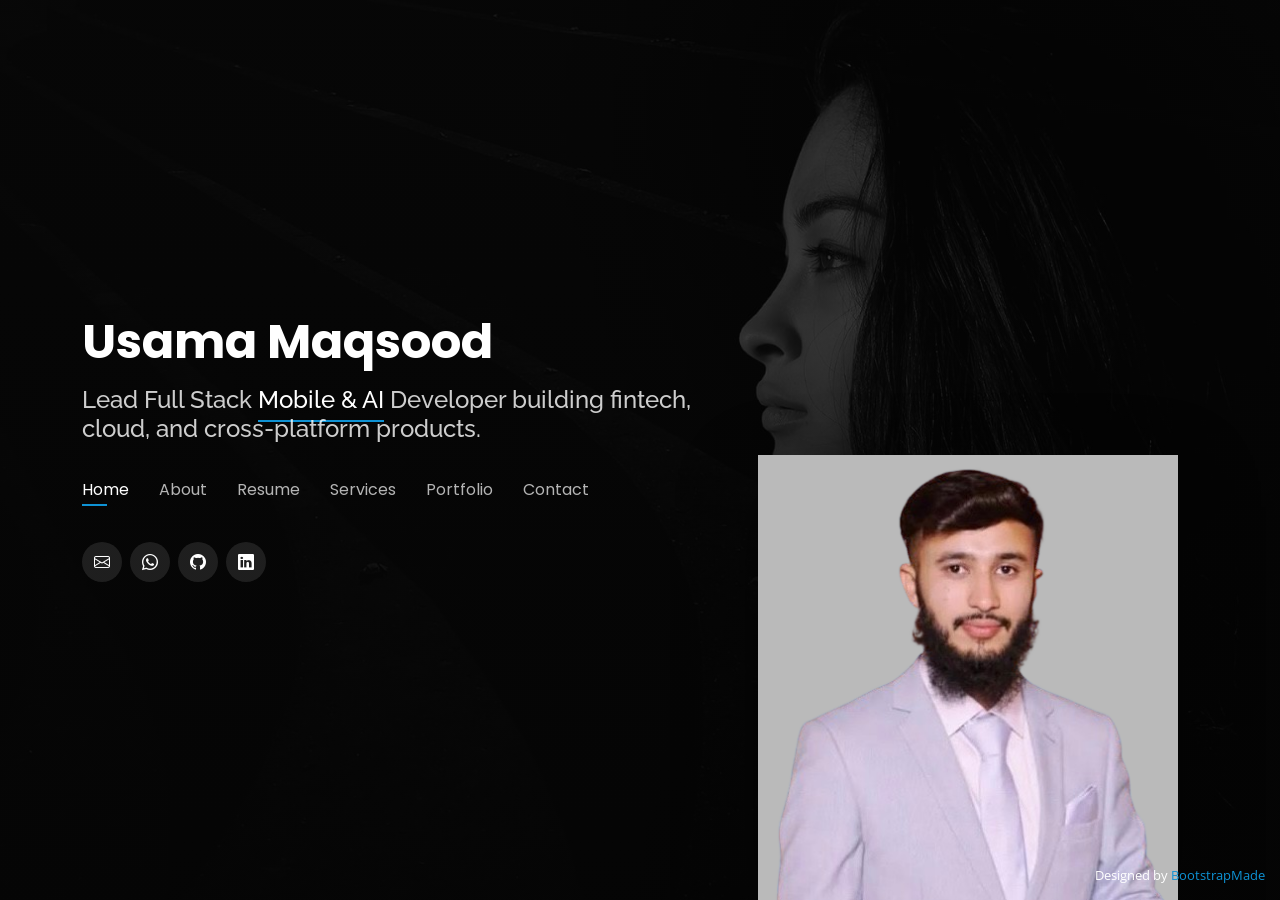
==== commit 2744f23b: "feat: return" ====
--- a/index.html
+++ b/index.html
@@ -10,7 +10,7 @@
   <meta content="Usama Maqsood, Flutter developer, mobile app developer, AI developer, fintech apps, Islamabad developer" name="keywords">
   <meta property="og:title" content="Usama Maqsood | Lead Mobile &amp; AI Developer">
   <meta property="og:description" content="Flutter, AI, fintech, and scalable mobile app development portfolio.">
-  <meta property="og:image" content="assets/img/usama2.png">
+  <meta property="og:image" content="assets/img/usama-profile.png">
   <meta property="og:type" content="website">
 
   <!-- Favicons -->
@@ -67,9 +67,9 @@
         <a href="https://github.com/usamamaqsood690" class="github" aria-label="View Usama Maqsood on GitHub" target="_blank" rel="noopener noreferrer"><i class="bi bi-github"></i></a>
         <a href="https://www.linkedin.com/in/usamamaqsoodai" class="linkedin" aria-label="Connect with Usama Maqsood on LinkedIn" target="_blank" rel="noopener noreferrer"><i class="bi bi-linkedin"></i></a>
       </div>
-
-    </div>
-  </header><!-- End Header -->
+
+    </div>
+  </header><!-- End Header -->
 
   <!-- ======= About Section ======= -->
   <section id="about" class="about">
@@ -84,7 +84,7 @@
 
       <div class="row">
         <div class="col-lg-4" data-aos="fade-right">
-          <img src="assets/img/usama2.png" class="img-fluid" alt="Portrait of Usama Maqsood">
+          <img src="assets/img/usama-profile.png" class="img-fluid about-profile-img" alt="Portrait of Usama Maqsood">
         </div>
         <div class="col-lg-8 pt-4 pt-lg-0 content" data-aos="fade-left">
           <h3>AI &amp; Mobile App Developer</h3>
@@ -580,12 +580,12 @@
 
         <div class="col-lg-4 col-md-6 portfolio-item filter-mobile filter-fintech">
           <div class="portfolio-wrap">
-            <img src="assets/img/portfolio/portfolio-1.jpg" class="img-fluid" alt="Fintech mobile platform project preview">
+            <img src="https://images.unsplash.com/photo-1645226880663-81561dcab0ae?auto=format&fit=crop&w=900&q=80" class="img-fluid" alt="Fintech mobile platform project preview">
             <div class="portfolio-info">
               <h4>Fintech Mobile Platform</h4>
               <p>Flutter, sockets, payments</p>
               <div class="portfolio-links">
-                <a href="assets/img/portfolio/portfolio-1.jpg" data-gallery="portfolioGallery" class="portfolio-lightbox" title="Fintech Mobile Platform" aria-label="View fintech mobile platform image"><i class="bx bx-plus"></i></a>
+                <a href="https://images.unsplash.com/photo-1645226880663-81561dcab0ae?auto=format&fit=crop&w=1400&q=90" data-gallery="portfolioGallery" class="portfolio-lightbox" title="Fintech Mobile Platform" aria-label="View fintech mobile platform image"><i class="bx bx-plus"></i></a>
                 <a href="portfolio-details.html" data-gallery="portfolioDetailsGallery" data-glightbox="type: external" class="portfolio-details-lightbox" title="Fintech Mobile Platform Details" aria-label="Read fintech mobile platform details"><i class="bx bx-link"></i></a>
               </div>
             </div>
@@ -594,12 +594,12 @@
 
         <div class="col-lg-4 col-md-6 portfolio-item filter-ai filter-mobile">
           <div class="portfolio-wrap">
-            <img src="assets/img/portfolio/portfolio-2.jpg" class="img-fluid" alt="AI chatbot mobile app project preview">
+            <img src="https://images.unsplash.com/photo-1762330467475-a565d04e1808?auto=format&fit=crop&w=900&q=80" class="img-fluid" alt="AI chatbot mobile app project preview">
             <div class="portfolio-info">
               <h4>PyBot AI Chatbot</h4>
               <p>GPT, Gemini, LMS</p>
               <div class="portfolio-links">
-                <a href="assets/img/portfolio/portfolio-2.jpg" data-gallery="portfolioGallery" class="portfolio-lightbox" title="PyBot AI Chatbot" aria-label="View PyBot AI chatbot image"><i class="bx bx-plus"></i></a>
+                <a href="https://images.unsplash.com/photo-1762330467475-a565d04e1808?auto=format&fit=crop&w=1400&q=90" data-gallery="portfolioGallery" class="portfolio-lightbox" title="PyBot AI Chatbot" aria-label="View PyBot AI chatbot image"><i class="bx bx-plus"></i></a>
                 <a href="portfolio-details.html" data-gallery="portfolioDetailsGallery" data-glightbox="type: external" class="portfolio-details-lightbox" title="PyBot AI Chatbot Details" aria-label="Read PyBot AI chatbot details"><i class="bx bx-link"></i></a>
               </div>
             </div>
@@ -608,12 +608,12 @@
 
         <div class="col-lg-4 col-md-6 portfolio-item filter-mobile filter-fintech">
           <div class="portfolio-wrap">
-            <img src="assets/img/portfolio/portfolio-3.jpg" class="img-fluid" alt="LMS mobile app project preview">
+            <img src="https://images.unsplash.com/photo-1771408427146-09be9a1d4535?auto=format&fit=crop&w=900&q=80" class="img-fluid" alt="LMS mobile app project preview">
             <div class="portfolio-info">
               <h4>LMS Mobile App</h4>
               <p>Payments, progress tracking</p>
               <div class="portfolio-links">
-                <a href="assets/img/portfolio/portfolio-3.jpg" data-gallery="portfolioGallery" class="portfolio-lightbox" title="LMS Mobile App" aria-label="View LMS mobile app image"><i class="bx bx-plus"></i></a>
+                <a href="https://images.unsplash.com/photo-1771408427146-09be9a1d4535?auto=format&fit=crop&w=1400&q=90" data-gallery="portfolioGallery" class="portfolio-lightbox" title="LMS Mobile App" aria-label="View LMS mobile app image"><i class="bx bx-plus"></i></a>
                 <a href="portfolio-details.html" data-gallery="portfolioDetailsGallery" data-glightbox="type: external" class="portfolio-details-lightbox" title="LMS Mobile App Details" aria-label="Read LMS mobile app details"><i class="bx bx-link"></i></a>
               </div>
             </div>
@@ -622,12 +622,12 @@
 
         <div class="col-lg-4 col-md-6 portfolio-item filter-mobile filter-fintech">
           <div class="portfolio-wrap">
-            <img src="assets/img/portfolio/portfolio-4.jpg" class="img-fluid" alt="MENA trading app project preview">
+            <img src="https://images.unsplash.com/photo-1716279083223-006db39251e1?auto=format&fit=crop&w=900&q=80" class="img-fluid" alt="MENA trading app project preview">
             <div class="portfolio-info">
               <h4>MENA Trading App</h4>
               <p>100K+ users, real-time prices</p>
               <div class="portfolio-links">
-                <a href="assets/img/portfolio/portfolio-4.jpg" data-gallery="portfolioGallery" class="portfolio-lightbox" title="MENA Trading App" aria-label="View MENA trading app image"><i class="bx bx-plus"></i></a>
+                <a href="https://images.unsplash.com/photo-1716279083223-006db39251e1?auto=format&fit=crop&w=1400&q=90" data-gallery="portfolioGallery" class="portfolio-lightbox" title="MENA Trading App" aria-label="View MENA trading app image"><i class="bx bx-plus"></i></a>
                 <a href="portfolio-details.html" data-gallery="portfolioDetailsGallery" data-glightbox="type: external" class="portfolio-details-lightbox" title="MENA Trading App Details" aria-label="Read MENA trading app details"><i class="bx bx-link"></i></a>
               </div>
             </div>
@@ -636,12 +636,12 @@
 
         <div class="col-lg-4 col-md-6 portfolio-item filter-mobile">
           <div class="portfolio-wrap">
-            <img src="assets/img/portfolio/portfolio-5.jpg" class="img-fluid" alt="DHA resident app project preview">
+            <img src="https://images.unsplash.com/photo-1560518883-ce09059eeffa?auto=format&fit=crop&w=900&q=80" class="img-fluid" alt="DHA resident app project preview">
             <div class="portfolio-info">
               <h4>DHA Resident Platform</h4>
               <p>Real estate, geolocation</p>
               <div class="portfolio-links">
-                <a href="assets/img/portfolio/portfolio-5.jpg" data-gallery="portfolioGallery" class="portfolio-lightbox" title="DHA Resident Platform" aria-label="View DHA resident platform image"><i class="bx bx-plus"></i></a>
+                <a href="https://images.unsplash.com/photo-1560518883-ce09059eeffa?auto=format&fit=crop&w=1400&q=90" data-gallery="portfolioGallery" class="portfolio-lightbox" title="DHA Resident Platform" aria-label="View DHA resident platform image"><i class="bx bx-plus"></i></a>
                 <a href="portfolio-details.html" data-gallery="portfolioDetailsGallery" data-glightbox="type: external" class="portfolio-details-lightbox" title="DHA Resident Platform Details" aria-label="Read DHA resident platform details"><i class="bx bx-link"></i></a>
               </div>
             </div>
@@ -650,12 +650,12 @@
 
         <div class="col-lg-4 col-md-6 portfolio-item filter-mobile">
           <div class="portfolio-wrap">
-            <img src="assets/img/portfolio/portfolio-6.jpg" class="img-fluid" alt="Free Wi-Fi Spot app project preview">
+            <img src="https://images.unsplash.com/photo-1516321318423-f06f85e504b3?auto=format&fit=crop&w=900&q=80" class="img-fluid" alt="Free Wi-Fi Spot app project preview">
             <div class="portfolio-info">
               <h4>Free Wi-Fi Spot</h4>
               <p>Location-based connectivity</p>
               <div class="portfolio-links">
-                <a href="assets/img/portfolio/portfolio-6.jpg" data-gallery="portfolioGallery" class="portfolio-lightbox" title="Free Wi-Fi Spot" aria-label="View Free Wi-Fi Spot image"><i class="bx bx-plus"></i></a>
+                <a href="https://images.unsplash.com/photo-1516321318423-f06f85e504b3?auto=format&fit=crop&w=1400&q=90" data-gallery="portfolioGallery" class="portfolio-lightbox" title="Free Wi-Fi Spot" aria-label="View Free Wi-Fi Spot image"><i class="bx bx-plus"></i></a>
                 <a href="portfolio-details.html" data-gallery="portfolioDetailsGallery" data-glightbox="type: external" class="portfolio-details-lightbox" title="Free Wi-Fi Spot Details" aria-label="Read Free Wi-Fi Spot details"><i class="bx bx-link"></i></a>
               </div>
             </div>
@@ -664,12 +664,12 @@
 
         <div class="col-lg-4 col-md-6 portfolio-item filter-mobile">
           <div class="portfolio-wrap">
-            <img src="assets/img/portfolio/portfolio-7.jpg" class="img-fluid" alt="Native Flutter plugin project preview">
+            <img src="https://images.unsplash.com/photo-1757165792338-b4e8a88ae1c7?auto=format&fit=crop&w=900&q=80" class="img-fluid" alt="Native Flutter plugin project preview">
             <div class="portfolio-info">
               <h4>Native Flutter Plugins</h4>
               <p>Performance-critical modules</p>
               <div class="portfolio-links">
-                <a href="assets/img/portfolio/portfolio-7.jpg" data-gallery="portfolioGallery" class="portfolio-lightbox" title="Native Flutter Plugins" aria-label="View native Flutter plugins image"><i class="bx bx-plus"></i></a>
+                <a href="https://images.unsplash.com/photo-1757165792338-b4e8a88ae1c7?auto=format&fit=crop&w=1400&q=90" data-gallery="portfolioGallery" class="portfolio-lightbox" title="Native Flutter Plugins" aria-label="View native Flutter plugins image"><i class="bx bx-plus"></i></a>
                 <a href="portfolio-details.html" data-gallery="portfolioDetailsGallery" data-glightbox="type: external" class="portfolio-details-lightbox" title="Native Flutter Plugins Details" aria-label="Read native Flutter plugins details"><i class="bx bx-link"></i></a>
               </div>
             </div>
@@ -678,12 +678,12 @@
 
         <div class="col-lg-4 col-md-6 portfolio-item filter-mobile">
           <div class="portfolio-wrap">
-            <img src="assets/img/portfolio/portfolio-8.jpg" class="img-fluid" alt="Wallpapers and frames app project preview">
+            <img src="https://images.unsplash.com/photo-1769596722452-d88328e1a19e?auto=format&fit=crop&w=900&q=80" class="img-fluid" alt="Wallpapers and frames app project preview">
             <div class="portfolio-info">
               <h4>Wallpapers &amp; Frames</h4>
               <p>Personalization apps</p>
               <div class="portfolio-links">
-                <a href="assets/img/portfolio/portfolio-8.jpg" data-gallery="portfolioGallery" class="portfolio-lightbox" title="Wallpapers and Frames" aria-label="View wallpapers and frames image"><i class="bx bx-plus"></i></a>
+                <a href="https://images.unsplash.com/photo-1769596722452-d88328e1a19e?auto=format&fit=crop&w=1400&q=90" data-gallery="portfolioGallery" class="portfolio-lightbox" title="Wallpapers and Frames" aria-label="View wallpapers and frames image"><i class="bx bx-plus"></i></a>
                 <a href="portfolio-details.html" data-gallery="portfolioDetailsGallery" data-glightbox="type: external" class="portfolio-details-lightbox" title="Wallpapers and Frames Details" aria-label="Read wallpapers and frames details"><i class="bx bx-link"></i></a>
               </div>
             </div>
@@ -692,12 +692,12 @@
 
         <div class="col-lg-4 col-md-6 portfolio-item filter-ai">
           <div class="portfolio-wrap">
-            <img src="assets/img/portfolio/portfolio-9.jpg" class="img-fluid" alt="AI research project preview">
+            <img src="https://images.unsplash.com/photo-1640694514279-090bb1b09ee9?auto=format&fit=crop&w=900&q=80" class="img-fluid" alt="AI research project preview">
             <div class="portfolio-info">
               <h4>AI Research Work</h4>
               <p>Tiny objects, SNNs</p>
               <div class="portfolio-links">
-                <a href="assets/img/portfolio/portfolio-9.jpg" data-gallery="portfolioGallery" class="portfolio-lightbox" title="AI Research Work" aria-label="View AI research image"><i class="bx bx-plus"></i></a>
+                <a href="https://images.unsplash.com/photo-1640694514279-090bb1b09ee9?auto=format&fit=crop&w=1400&q=90" data-gallery="portfolioGallery" class="portfolio-lightbox" title="AI Research Work" aria-label="View AI research image"><i class="bx bx-plus"></i></a>
                 <a href="portfolio-details.html" data-gallery="portfolioDetailsGallery" data-glightbox="type: external" class="portfolio-details-lightbox" title="AI Research Work Details" aria-label="Read AI research details"><i class="bx bx-link"></i></a>
               </div>
             </div>
--- a/assets/css/style.css
+++ b/assets/css/style.css
@@ -67,6 +67,10 @@
   overflow-y: auto;
 }
 
+#header .container {
+  position: relative;
+}
+
 #header * {
   transition: ease-in-out 0.3s;
 }
@@ -78,6 +82,8 @@
   line-height: 1;
   font-weight: 700;
   font-family: "Poppins", sans-serif;
+  position: relative;
+  z-index: 2;
 }
 
 #header h1 a,
@@ -91,6 +97,9 @@
   font-size: 24px;
   margin-top: 20px;
   color: rgba(255, 255, 255, 0.8);
+  max-width: 680px;
+  position: relative;
+  z-index: 2;
 }
 
 #header h2 span {
@@ -104,9 +113,24 @@
   margin: 0;
 }
 
+#header::after {
+  content: "";
+  position: absolute;
+  right: 8vw;
+  bottom: 0;
+  width: min(36vw, 420px);
+  height: min(42vw, 445px);
+  background: url("../img/usama-profile.png") right bottom / contain no-repeat;
+  filter: drop-shadow(0 26px 40px rgba(0, 0, 0, 0.45));
+  pointer-events: none;
+  z-index: 1;
+}
+
 #header .social-links {
   margin-top: 40px;
   display: flex;
+  position: relative;
+  z-index: 2;
 }
 
 #header .social-links a {
@@ -145,6 +169,15 @@
     display: flex;
     flex-direction: column;
     align-items: center;
+  }
+
+  #header::after {
+    right: 50%;
+    bottom: 22px;
+    transform: translateX(50%);
+    width: min(70vw, 275px);
+    height: min(72vw, 292px);
+    opacity: 0.42;
   }
 }
 
@@ -163,6 +196,10 @@
   display: none;
 }
 
+#header.header-top::after {
+  display: none;
+}
+
 #header.header-top h1 {
   margin-right: auto;
   font-size: 36px;
@@ -201,6 +238,8 @@
 .navbar {
   padding: 0;
   margin-top: 35px;
+  position: relative;
+  z-index: 2;
 }
 
 .navbar ul {
@@ -414,6 +453,14 @@
   color: #0e92d4;
 }
 
+.about-profile-img {
+  width: 100%;
+  max-width: 340px;
+  display: block;
+  margin: 0 auto;
+  filter: drop-shadow(0 18px 28px rgba(0, 0, 0, 0.35));
+}
+
 .about-me .content ul {
   list-style: none;
   padding: 0;
@@ -862,6 +909,13 @@
   overflow: hidden;
   z-index: 1;
   background: rgba(0, 0, 0, 0.6);
+  aspect-ratio: 4 / 3;
+}
+
+.portfolio .portfolio-wrap img {
+  width: 100%;
+  height: 100%;
+  object-fit: cover;
 }
 
 .portfolio .portfolio-wrap::before {
